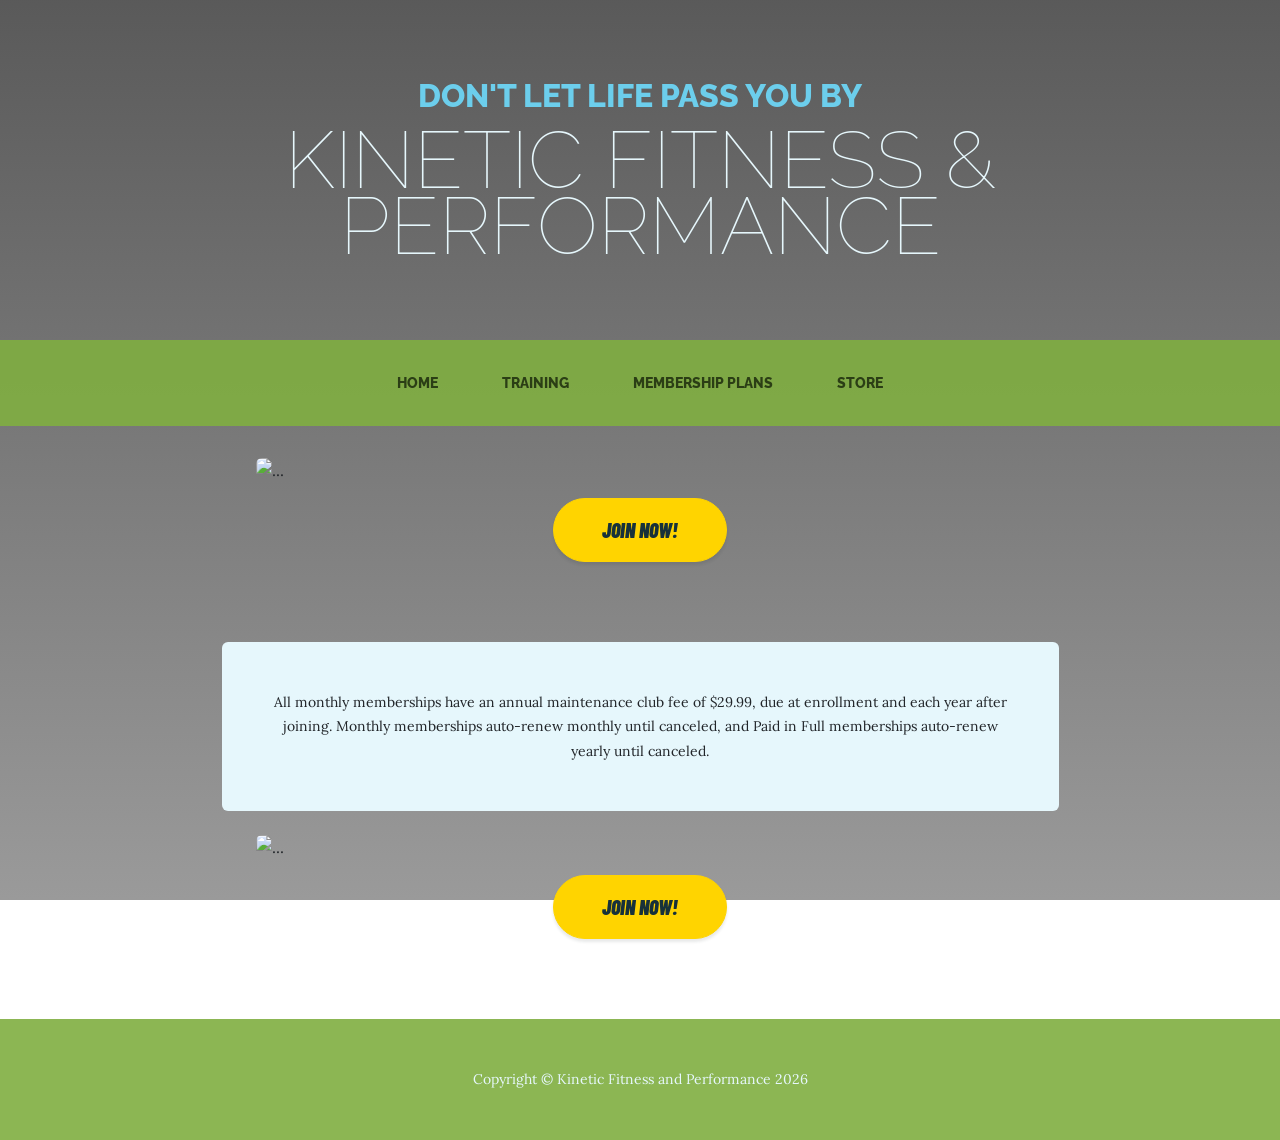
==== Membership Plans.html @ 530dc380 "Add files via upload" ====
<!DOCTYPE html>
<html lang="en">
    <head>
        <meta charset="utf-8" />
        <meta name="viewport" content="width=device-width, initial-scale=1, shrink-to-fit=no" />
        <meta name="description" content="" />
        <meta name="author" content="" />
        <title>Kinetic Fitness & Performance</title>
        <link rel="icon" type="image/x-icon" href="assets/favicon.ico" />
        <!-- Google fonts-->
        <link href="https://fonts.googleapis.com/css?family=Raleway:100,100i,200,200i,300,300i,400,400i,500,500i,600,600i,700,700i,800,800i,900,900i" rel="stylesheet" />
        <link href="https://fonts.googleapis.com/css?family=Lora:400,400i,700,700i" rel="stylesheet" />
        <link href="https://fonts.googleapis.com/css2?family=Barlow+Condensed:ital,wght@1,800;1,900&display=swap" rel="stylesheet" />
        <!-- Core theme CSS (includes Bootstrap)-->
        <link href="css/styles.css" rel="stylesheet" />
    </head>
    <body>
        <header>
            <h1 class="site-heading text-center text-faded d-none d-lg-block">
                <span class="site-heading-upper text-primary mb-3">Don't let life pass you by</span>
                <span class="site-heading-lower">Kinetic Fitness & Performance</span>
            </h1>
        </header>
        <!-- Navigation-->
        <nav class="navbar navbar-expand-lg navbar-dark py-lg-4" id="mainNav">
            <div class="container">
                <a class="navbar-brand text-uppercase fw-bold d-lg-none" href="index.html">Start Bootstrap</a>
                <button class="navbar-toggler" type="button" data-bs-toggle="collapse" data-bs-target="#navbarSupportedContent" aria-controls="navbarSupportedContent" aria-expanded="false" aria-label="Toggle navigation"><span class="navbar-toggler-icon"></span></button>
                <div class="collapse navbar-collapse" id="navbarSupportedContent">
                    <ul class="navbar-nav mx-auto">
                        <li class="nav-item px-lg-4"><a class="nav-link text-uppercase" href="index.html">Home</a></li>
                        <li class="nav-item px-lg-4"><a class="nav-link text-uppercase" href="training.html">Training</a></li>
                        <li class="nav-item px-lg-4"><a class="nav-link text-uppercase" href="membership plans.html">Membership Plans</a></li>
                        <li class="nav-item px-lg-4"><a class="nav-link text-uppercase" href="store.html">Store</a></li>
                    </ul>
                </div>
            </div>
        </nav>
        <section class="page-section">
            <div class="container">
                <div class="product-item">
                    <div class="product-item-title d-flex">
                    </div>
                    <img class="product-item-img mx-auto d-block w-75 rounded img-fluid mb-3 mb-lg-0" src="assets/img/popular_plans.png" alt="..." />
                    <a class="btn btn-lg d-table mx-auto mt-3 px-5 py-3 membership-join-button" href="https://thrivefitness618.gymmasteronline.com/portal/membership/3fc53a33c79ce1432d917e6f7f17afc9">JOIN NOW!</a>
                </div>
            </div>
        </section>
        <section class="page-section">
            <div class="container">
                <div class="product-item">
                    <div class="bg-faded p-5 w-75 rounded mx-auto mb-4">
                        <p class="small mb-0 text-center">All monthly memberships have an annual maintenance club fee of $29.99, due at enrollment and each year after joining. Monthly memberships auto-renew monthly until canceled, and Paid in Full memberships auto-renew yearly until canceled.</p>
                    </div>
                    <img class="product-item-img mx-auto d-block w-75 rounded img-fluid mb-3 mb-lg-0" src="assets/img/popular_plans_2.png" alt="..." />
                    <a class="btn btn-lg d-table mx-auto mt-3 px-5 py-3 membership-join-button" href="https://thrivefitness618.gymmasteronline.com/portal/membership/3fc53a33c79ce1432d917e6f7f17afc9">JOIN NOW!</a>
                    
                </div>
            </div>
        </section>
        <section class="page-section">
            <div class="container">
                <div class="product-item">
                    
                </div>
            </div>
        </section>
        <footer class="footer text-faded text-center py-5">
            <div class="container"><p class="m-0 small">Copyright &copy; Kinetic Fitness and Performance 2026</p></div>
        </footer>
        <!-- Bootstrap core JS-->
        <script src="https://cdn.jsdelivr.net/npm/bootstrap@5.2.3/dist/js/bootstrap.bundle.min.js"></script>
        <!-- Core theme JS-->
        <script src="js/scripts.js"></script>
    </body>
</html>
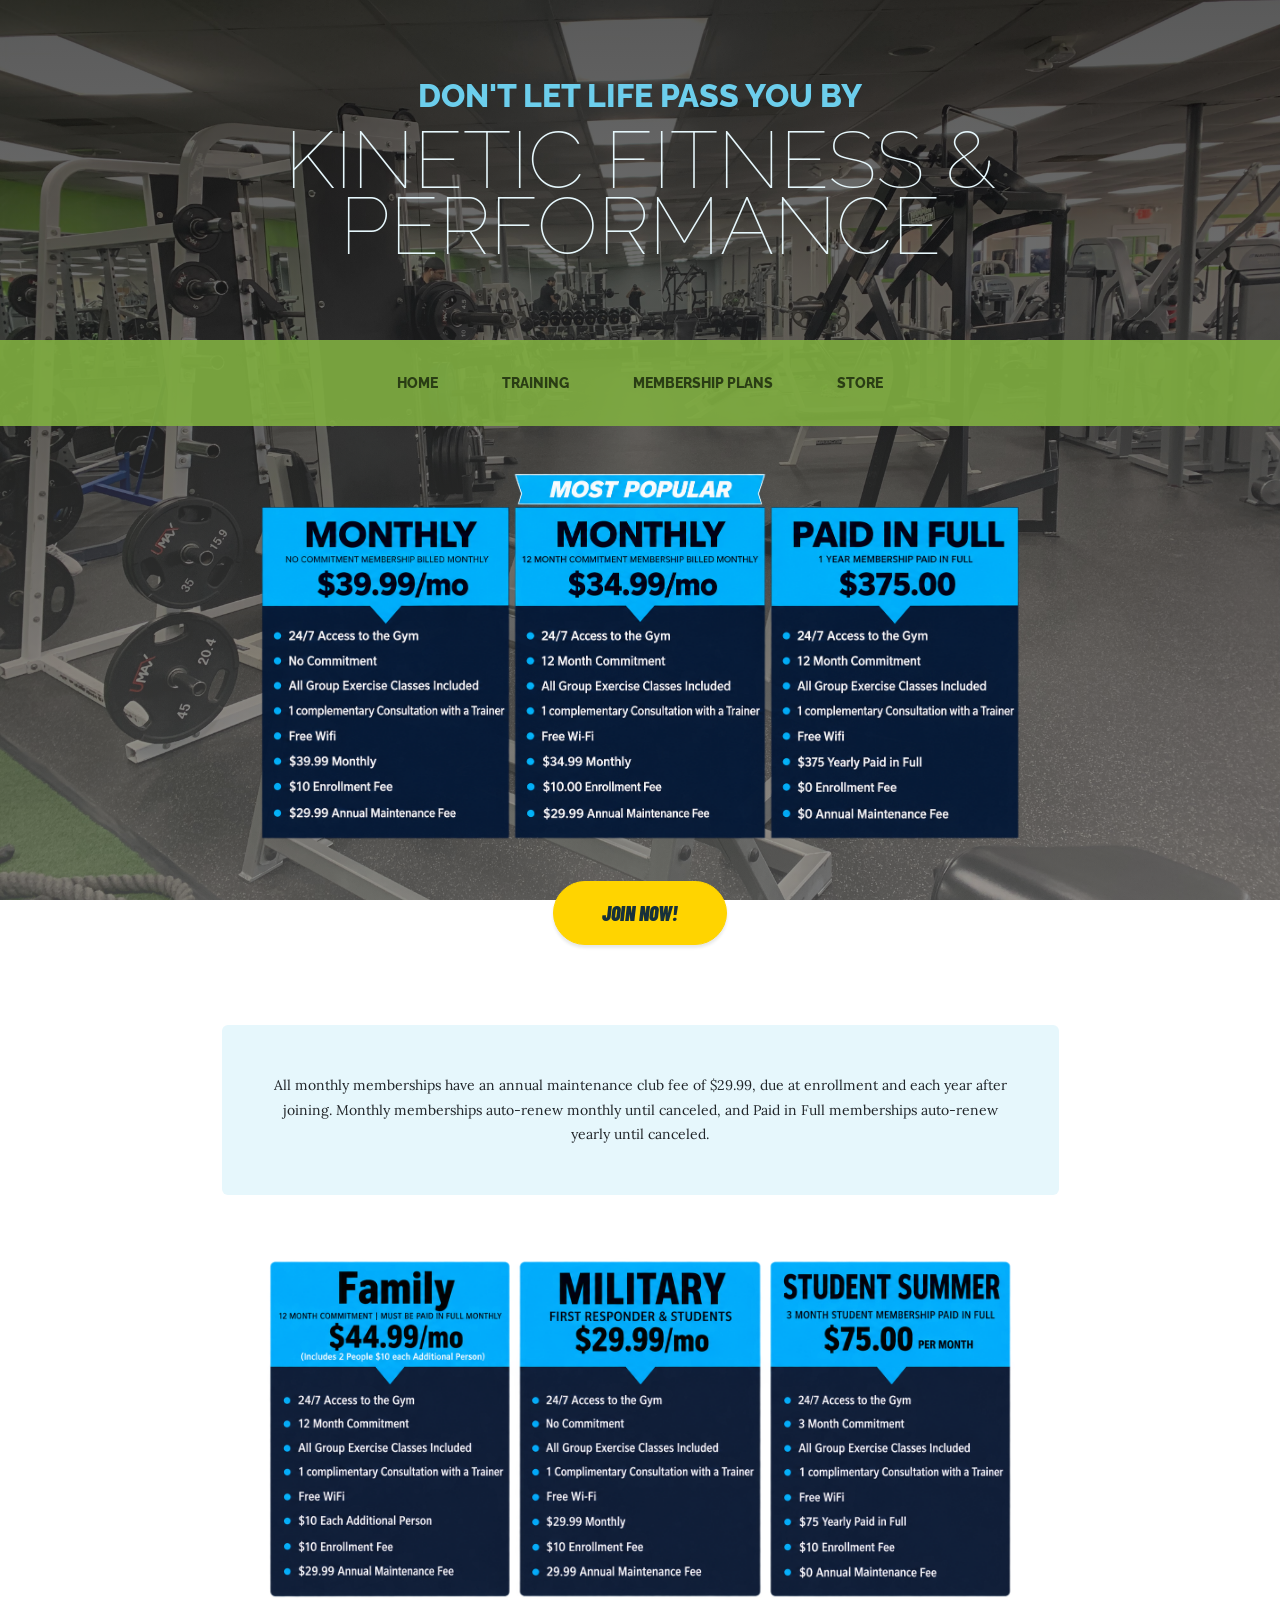
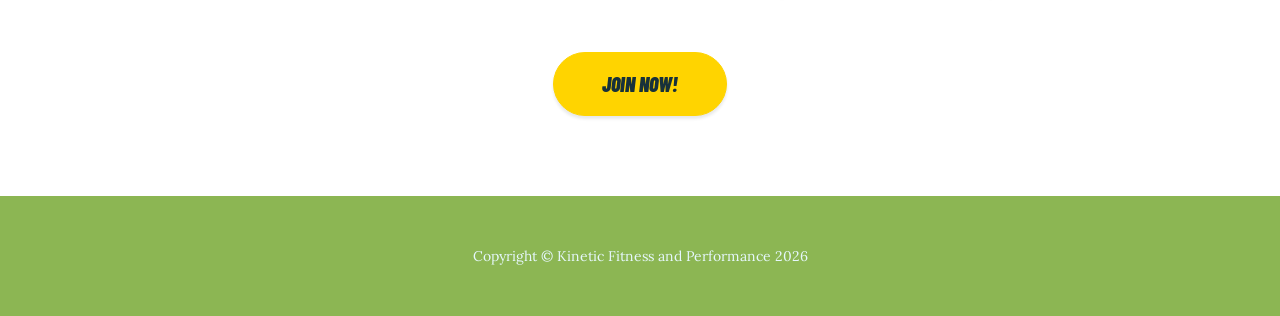
==== commit ee57683d: "Fix link to Membership Plans.html in navbar" ====
--- a/Membership Plans.html
+++ b/Membership Plans.html
@@ -30,7 +30,7 @@
                     <ul class="navbar-nav mx-auto">
                         <li class="nav-item px-lg-4"><a class="nav-link text-uppercase" href="index.html">Home</a></li>
                         <li class="nav-item px-lg-4"><a class="nav-link text-uppercase" href="training.html">Training</a></li>
-                        <li class="nav-item px-lg-4"><a class="nav-link text-uppercase" href="membership plans.html">Membership Plans</a></li>
+                        <li class="nav-item px-lg-4"><a class="nav-link text-uppercase" href="Membership Plans.html">Membership Plans</a></li>
                         <li class="nav-item px-lg-4"><a class="nav-link text-uppercase" href="store.html">Store</a></li>
                     </ul>
                 </div>
